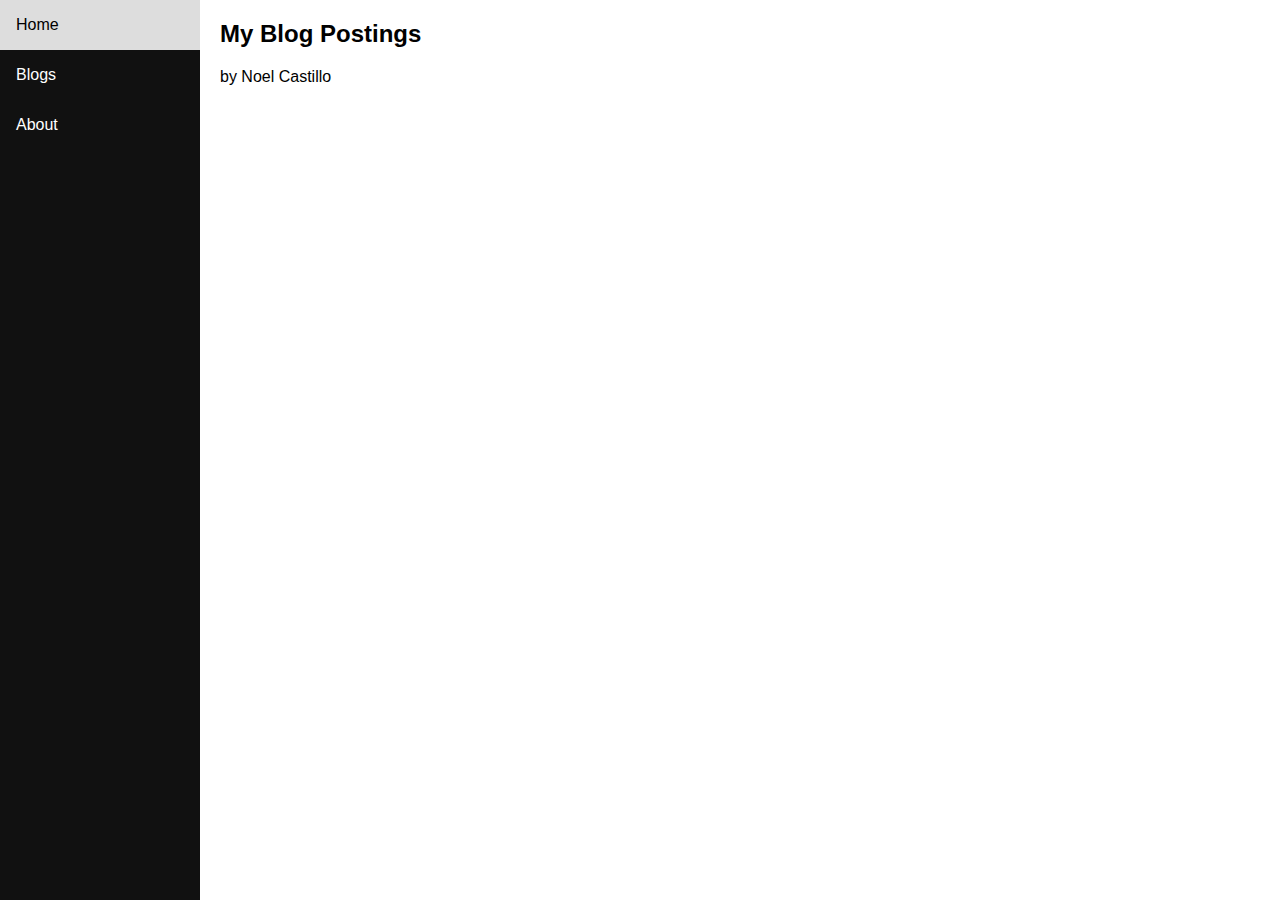
==== blogs.html @ 32a4a21f "Site Update" ====
<!DOCTYPE html>
<html lang="en">
<head>
<title>My Blog</title>
<meta charset="utf-8">
<meta name="viewport" content="width=device-width, initial-scale=1">
<style>
* {
  box-sizing: border-box;
}

body {
  margin: 0;
  font-family: Arial, Helvetica, sans-serif;
}

/* Style the side navigation */
.sidenav {
  height: 100%;
  width: 200px;
  position: fixed;
  z-index: 1;
  top: 0;
  left: 0;
  background-color: #111;
  overflow-x: hidden;
}


/* Side navigation links */
.sidenav a {
  color: white;
  padding: 16px;
  text-decoration: none;
  display: block;
}

/* Change color on hover */
.sidenav a:hover {
  background-color: #ddd;
  color: black;
}

/* Style the content */
.content {
  margin-left: 200px;
  padding-left: 20px;
}
</style>
</head>
<body>

<div class="sidenav">
  <a href="file:///C:/Users/Casti/Desktop/noel-castillo.github.io/index.html">Home</a>
  <a href="file:///C:/Users/Casti/Desktop/noel-castillo.github.io/blogs.html">Blogs</a>
  <a href="file:///C:/Users/Casti/Desktop/noel-castillo.github.io/about.html">About</a>
</div>

<div class="content">
  <h2>My Blog Postings</h2>
  <p>by Noel Castillo</p>
</div>

</body>
</html>
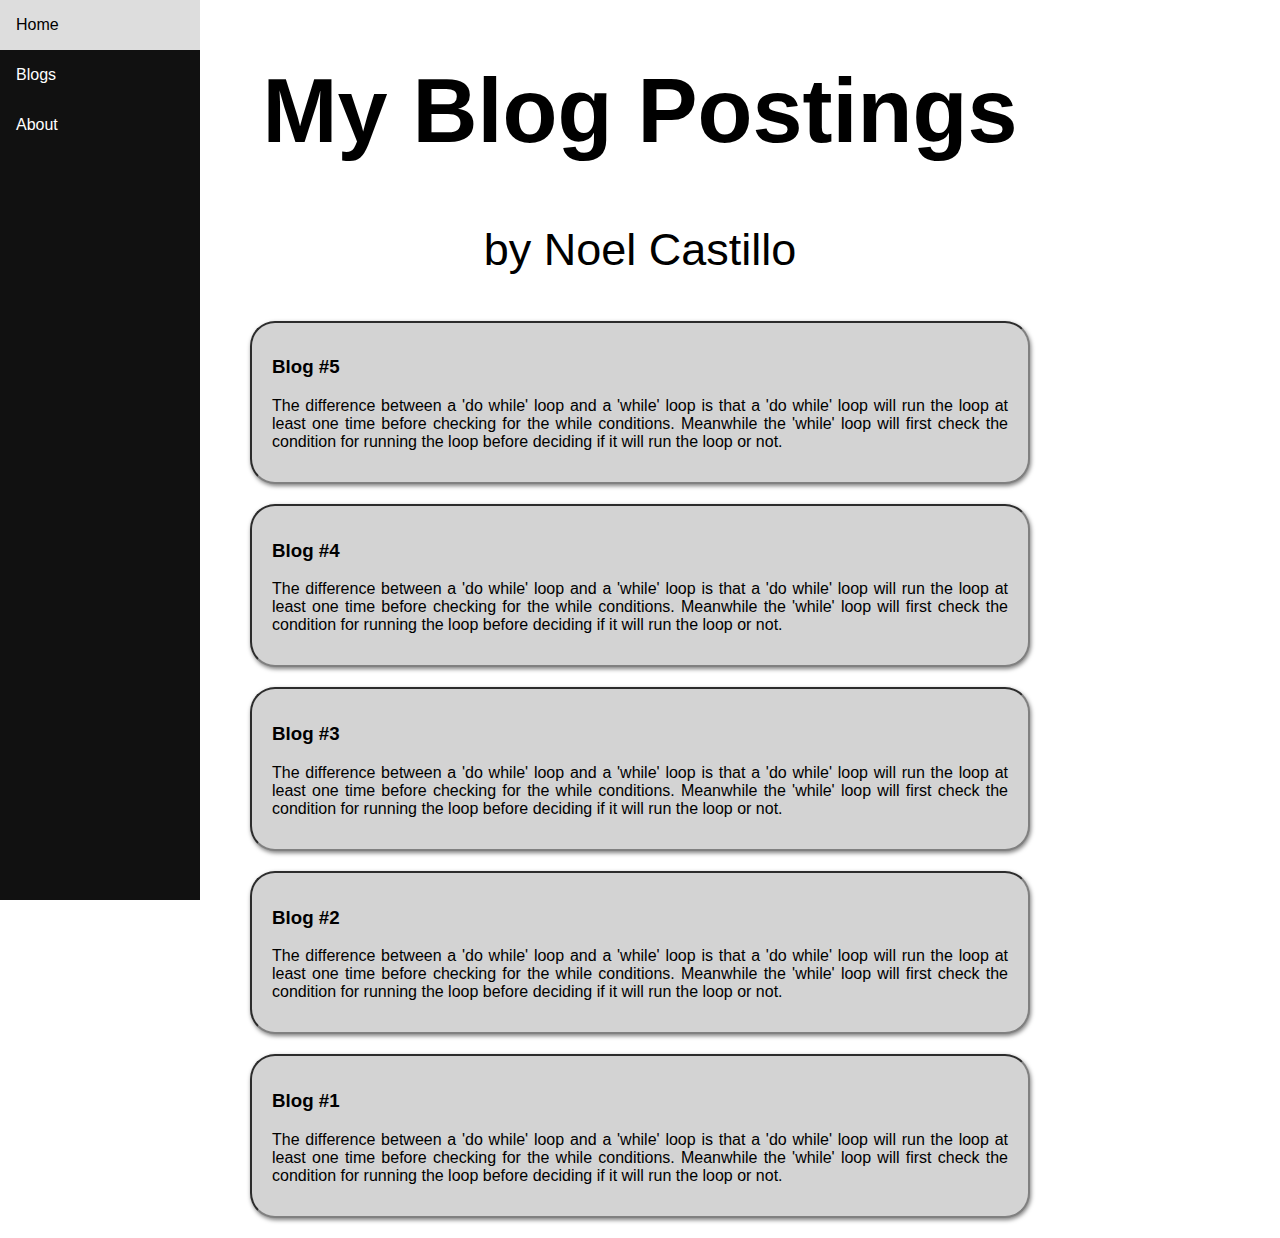
==== commit 3e010ddc: "Updated blog site" ====
--- a/blogs.html
+++ b/blogs.html
@@ -12,6 +12,31 @@
 body {
   margin: 0;
   font-family: Arial, Helvetica, sans-serif;
+}
+
+.column-header{
+text-align:center;
+font-size: 45px;
+margin-top:0px;
+}
+
+.column{
+  font-size:16px;
+  border: 2px solid grey;
+  margin-top: 20px;
+  margin-bottom: 20px;
+  margin-right: 250px;
+  margin-left: 250px;
+  text-align:justify;
+  padding:15px;
+  background:lightgrey;
+  padding-right:20px;
+  padding-top:20px
+  padding-bottom:20px;
+  padding-left:20px;
+  border-radius: 25px;
+  border-style: inset;
+  box-shadow: 1px 2px 4px rgba(0, 0, 0, .5);
 }
 
 /* Style the side navigation */
@@ -56,10 +81,30 @@
   <a href="file:///C:/Users/Casti/Desktop/noel-castillo.github.io/about.html">About</a>
 </div>
 
-<div class="content">
-  <h2>My Blog Postings</h2>
+<div class="column-header">
+  <h1 >My Blog Postings</h1>
   <p>by Noel Castillo</p>
 </div>
-
+<div class="column">
+<h3 style="margin-left:15%, margin-right:10%">Blog #5</h3>
+<p>The difference between a 'do while' loop and a 'while' loop is that a 'do while' loop will run the loop at least one time before checking for the while conditions.
+Meanwhile the 'while' loop will first check the condition for running the loop before deciding if it will run the loop or not.</p>
+</div><div class="column">
+<h3 style="margin-left:15%, margin-right:10%">Blog #4</h3>
+<p>The difference between a 'do while' loop and a 'while' loop is that a 'do while' loop will run the loop at least one time before checking for the while conditions.
+Meanwhile the 'while' loop will first check the condition for running the loop before deciding if it will run the loop or not.</p>
+</div><div class="column">
+<h3 style="margin-left:15%, margin-right:10%">Blog #3</h3>
+<p>The difference between a 'do while' loop and a 'while' loop is that a 'do while' loop will run the loop at least one time before checking for the while conditions.
+Meanwhile the 'while' loop will first check the condition for running the loop before deciding if it will run the loop or not.</p>
+</div><div class="column">
+<h3 style="margin-left:15%, margin-right:10%">Blog #2</h3>
+<p>The difference between a 'do while' loop and a 'while' loop is that a 'do while' loop will run the loop at least one time before checking for the while conditions.
+Meanwhile the 'while' loop will first check the condition for running the loop before deciding if it will run the loop or not.</p>
+</div><div class="column">
+<h3 style="margin-left:15%, margin-right:10%">Blog #1</h3>
+<p>The difference between a 'do while' loop and a 'while' loop is that a 'do while' loop will run the loop at least one time before checking for the while conditions.
+Meanwhile the 'while' loop will first check the condition for running the loop before deciding if it will run the loop or not.</p>
+</div>
 </body>
 </html>
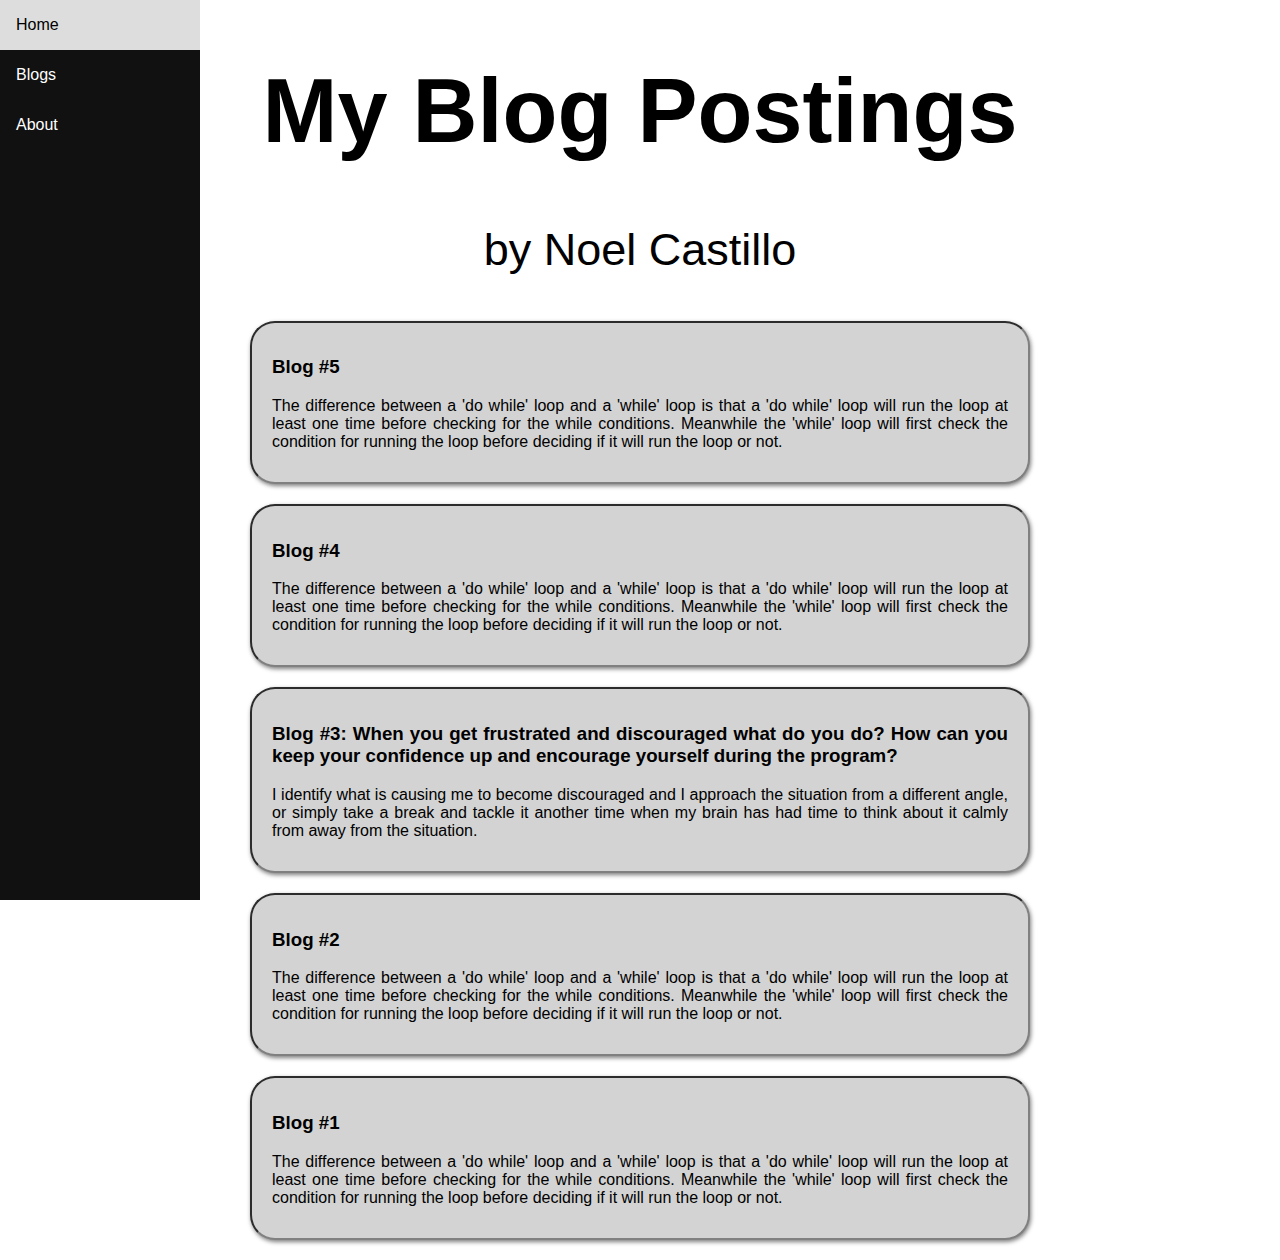
==== commit 5470713d: "Blog updaete" ====
--- a/blogs.html
+++ b/blogs.html
@@ -94,9 +94,10 @@
 <p>The difference between a 'do while' loop and a 'while' loop is that a 'do while' loop will run the loop at least one time before checking for the while conditions.
 Meanwhile the 'while' loop will first check the condition for running the loop before deciding if it will run the loop or not.</p>
 </div><div class="column">
-<h3 style="margin-left:15%, margin-right:10%">Blog #3</h3>
-<p>The difference between a 'do while' loop and a 'while' loop is that a 'do while' loop will run the loop at least one time before checking for the while conditions.
-Meanwhile the 'while' loop will first check the condition for running the loop before deciding if it will run the loop or not.</p>
+<h3 style="margin-left:15%, margin-right:10%">Blog #3: When you get frustrated and discouraged what do you do? How can you keep your
+  confidence up and encourage yourself during the program?</h3>
+<p>I identify what is causing me to become discouraged and I approach the situation from a different angle, or simply take a break and tackle it another time when
+my brain has had time to think about it calmly from away from the situation.</p>
 </div><div class="column">
 <h3 style="margin-left:15%, margin-right:10%">Blog #2</h3>
 <p>The difference between a 'do while' loop and a 'while' loop is that a 'do while' loop will run the loop at least one time before checking for the while conditions.
